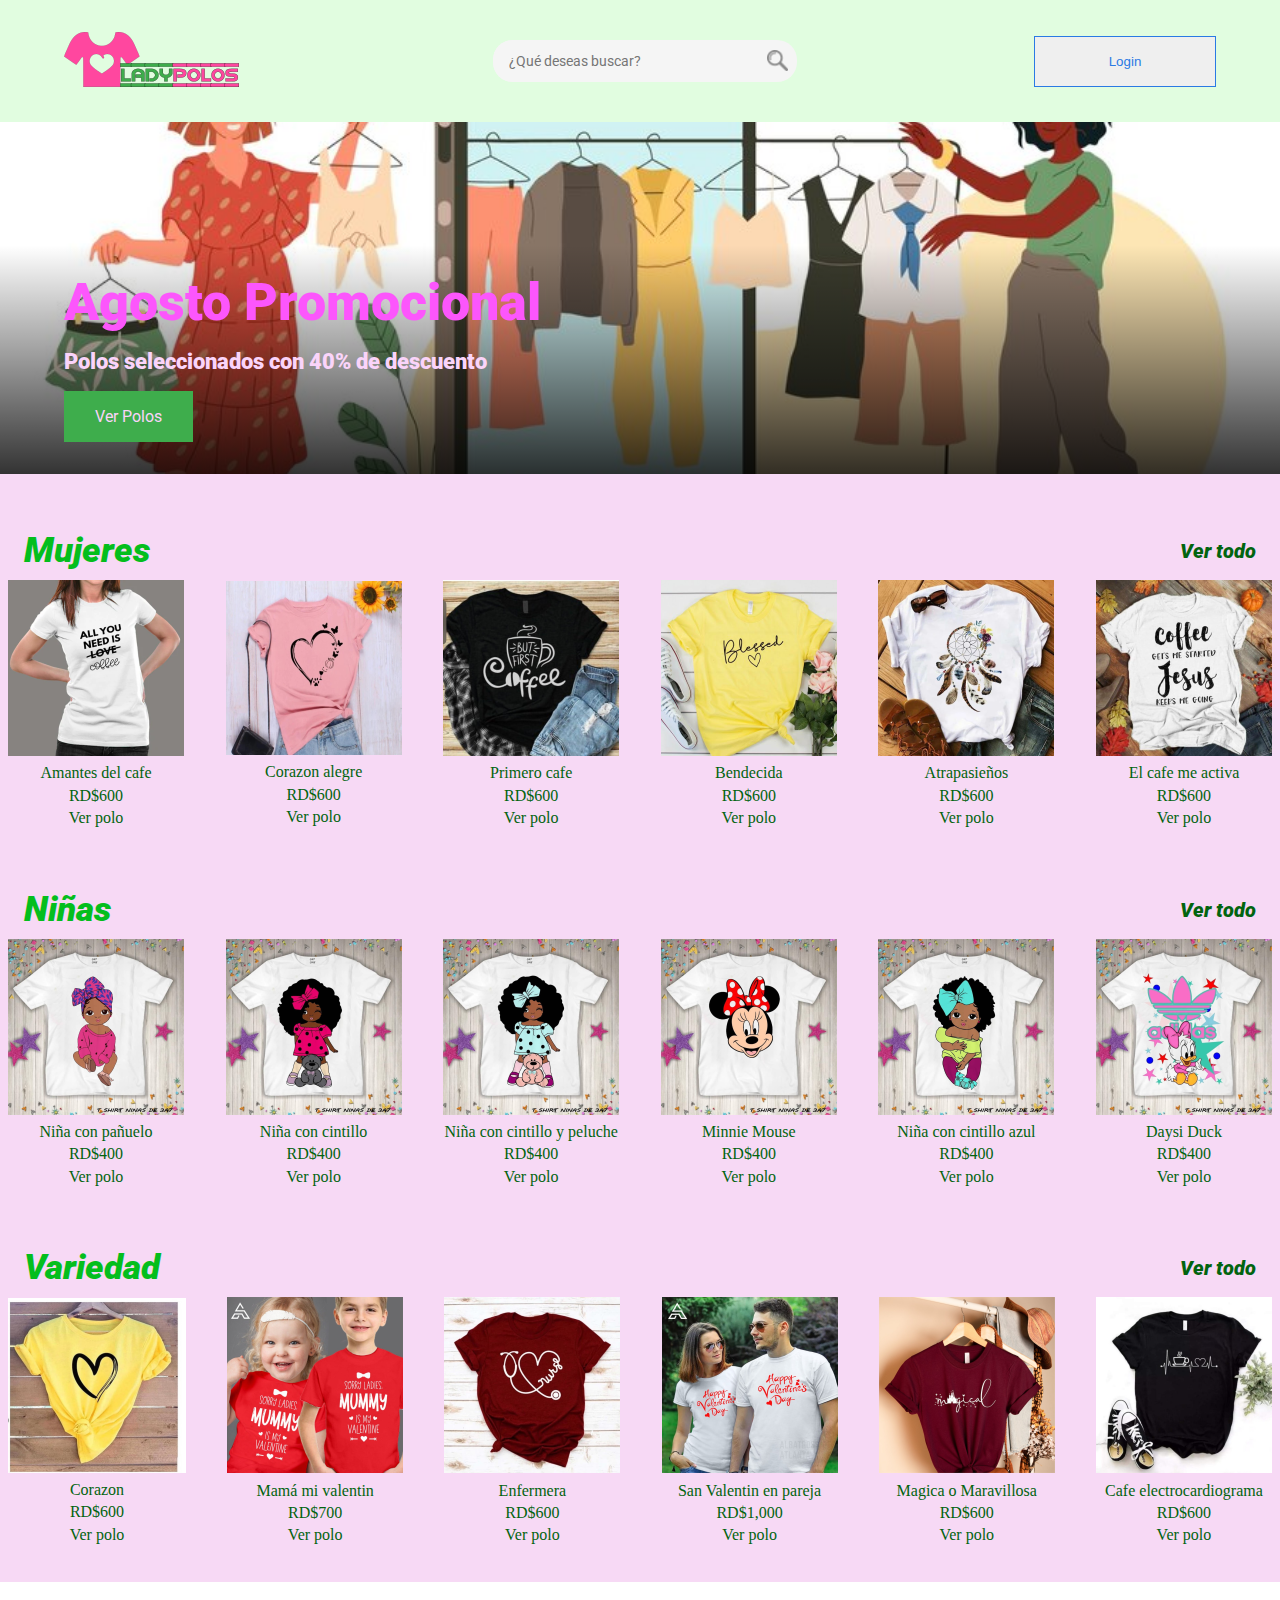
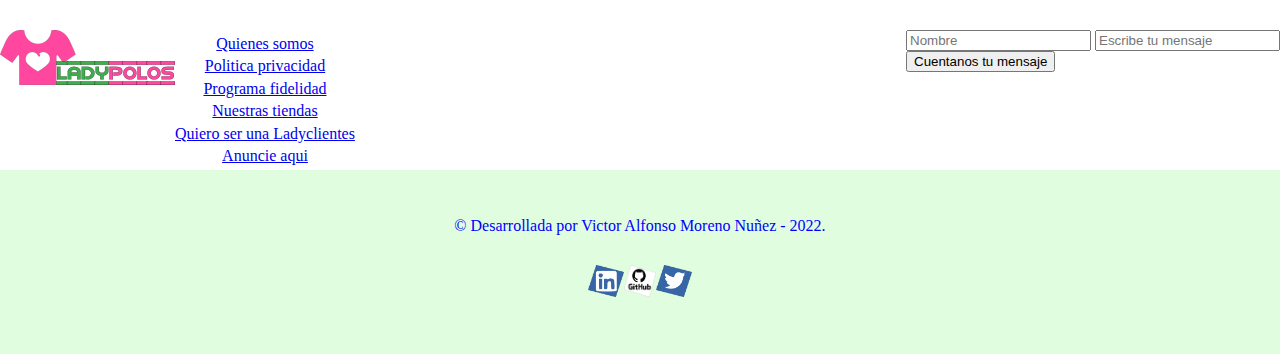
==== añadir_productos.html @ 3cf6f771 "Creacion de las demas paginas" ====
<!DOCTYPE html>
<html lang="es">
<head>
	<meta charset="UTF-8">
    <meta http-equiv="X-UA-Compatible" content="IE=edge">
    <meta name="viewport" content="width=device-width, initial-scale=1.0">

     <!-- Referencia de la hoja de estilo de Css -->
     <link rel="stylesheet" href="reset.css">
     <link rel="stylesheet" href="style.css">
     <link rel="preconnect" href="https://fonts.googleapis.com">
     <link rel="preconnect" href="https://fonts.gstatic.com" crossorigin>
     <!-- Fonte del Proyecto Raleway -->
     <link href="https://fonts.googleapis.com/css2?family=Roboto:wght@100&display=swap" rel="stylesheet">

	<title>Ladypolos - Alura Ecommerce</title>
		
	</head>
	<body>
        <header class="encabezado">
            <section class="encabezado_inicio">
                <div class="logo">
                    <div class="encabezado_items">
                        <a href="./index.html">
                        <img src="./img/Logo.png" alt="Ladypoloslogo">
                        </a>
                        <div class="caja_buscar">
                            <input type="text" class="buscar" placeholder="¿Qué deseas buscar?">
                            <a href="#"><i class="objeto_buscar"></i></a>
                        </div>
                        <button class="boton_login" onclick="location.href='./login.html'">Login
                        </button>
                    </div>
                </div>
            </section>
            <section class="promocion">
                <div class="texto_promocion">
                    <h1 class="titulo_promocion">Agosto Promocional</h1>
                    <p class="descripcion_promocion">Polos seleccionados con 40% de descuento</p>
                    <button class="boton_promocion">Ver Polos</button>
                </div>
            </section>
        </header>
        <main class="cuerpo_principal">
            <section class="mujer">
                <div class="mujer_principales">
                    <h2 class="titulo_seccion">Mujeres</h2>
                    <a class="boton_expandir" href="#">Ver todo</a>
                </div>
                <div class="mujer_descripcion" data-polos>
                    <div class=" contenedor_bloque_principal">
                        <a class="enlace_producto" href="./descripcion.html">
                            <img src="./img/polo_cafe.png" alt="">
                            <div>
                                <ul>
                                    <li class="nombre_polo">Amantes del cafe</li>
                                    <li>RD$600</li>
                                    <li>Ver polo</li>
                                </ul>
                            </div>
                        </a>
                    </div>
                    <div class=" contenedor_bloque_principal">
                        <a class="enlace_producto" href="./descripcion.html">
                            <img src="./img/polo_corazonalegre.png" alt="">
                            <div>
                                <ul>
                                    <li class="nombre_polo">Corazon alegre</li>
                                    <li>RD$600</li>
                                    <li>Ver polo</li>
                                </ul>
                            </div>
                        </a>
                    </div>
                    <div class=" contenedor_bloque_principal">
                        <a class="enlace_producto" href="./descripcion.html">
                            <img src="./img/polo_firstcoffe.png" alt="">
                            <div>
                                <ul>
                                    <li class="nombre_polo">Primero cafe</li>
                                    <li>RD$600</li>
                                    <li>Ver polo</li>
                                </ul>
                            </div>
                        </a>
                    </div>
                    <div class=" contenedor_bloque_principal">
                        <a class="enlace_producto" href="./descripcion.html">
                            <img src="./img/polo_blessed.png" alt="">
                            <div>
                                <ul>
                                    <li class="nombre_polo">Bendecida</li>
                                    <li>RD$600</li>
                                    <li>Ver polo</li>
                                </ul>
                            </div>
                        </a>
                    </div>
                    <div class=" contenedor_bloque_principal">
                        <a class="enlace_producto" href="./descripcion.html">
                            <img src="./img/polo_atrapasueno.png" alt="">
                            <div>
                                <ul>
                                    <li class="nombre_polo">Atrapasieños</li>
                                    <li>RD$600</li>
                                    <li>Ver polo</li>
                                </ul>
                            </div>
                        </a>
                    </div>
                    <div class=" contenedor_bloque_principal">
                        <a class="enlace_producto" href="./descripcion.html">
                            <img src="./img/polo_coffeJesus.png" alt="">
                            <div>
                                <ul>
                                    <li class="nombre_polo">El cafe me activa</li>
                                    <li>RD$600</li>
                                    <li>Ver polo</li>
                                </ul>
                            </div>
                        </a>
                    </div>
                </div>
            </section>
            <section class="ninas">
                <div class="ninas_principal">
                    <h2 class="titulo_seccion">Niñas</h2>
                    <a class="boton_expandir" href="#">Ver todo</a>
                </div>
                <div class="ninas_descripcion" data-polos>
                    <div class=" contenedor_bloque_principal">
                        <a class="enlace_producto" href="./descripcion.html">
                            <img src="./img/polo_bebe.png" alt="">
                            <div>
                                <ul>
                                    <li class="nombre_polo">Niña con pañuelo</li>
                                    <li>RD$400</li>
                                    <li>Ver polo</li>
                                </ul>
                            </div>
                        </a>
                    </div>
                    <div class=" contenedor_bloque_principal">
                        <a class="enlace_producto" href="./descripcion.html">
                            <img src="./img/polo_negrita.png" alt="">
                            <div>
                                <ul>
                                    <li class="nombre_polo">Niña con cintillo</li>
                                    <li>RD$400</li>
                                    <li>Ver polo</li>
                                </ul>
                            </div>
                        </a>
                    </div>
                    <div class=" contenedor_bloque_principal">
                        <a class="enlace_producto" href="./descripcion.html">
                            <img src="./img/polo_ninapeluche.png" alt="">
                            <div>
                                <ul>
                                    <li class="nombre_polo">Niña con cintillo y peluche</li>
                                    <li>RD$400</li>
                                    <li>Ver polo</li>
                                </ul>
                            </div>
                        </a>
                    </div>
                    <div class=" contenedor_bloque_principal">
                        <a class="enlace_producto" href="./descripcion.html">
                            <img src="./img/polo_mickey.png" alt="">
                            <div>
                                <ul>
                                    <li class="nombre_polo">Minnie Mouse</li>
                                    <li>RD$400</li>
                                    <li>Ver polo</li>
                                </ul>
                            </div>
                        </a>
                    </div>
                    <div class=" contenedor_bloque_principal">
                        <a class="enlace_producto" href="./descripcion.html">
                            <img src="./img/polo_ninita.png" alt="">
                            <div>
                                <ul>
                                    <li class="nombre_polo">Niña con cintillo azul</li>
                                    <li>RD$400</li>
                                    <li>Ver polo</li>
                                </ul>
                            </div>
                        </a>
                    </div>
                    <div class=" contenedor_bloque_principal">
                        <a class="enlace_producto" href="./descripcion.html">
                            <img src="./img/polo_daysiduck.png" alt="">
                            <div>
                                <ul>
                                    <li class="nombre_polo">Daysi Duck</li>
                                    <li>RD$400</li>
                                    <li>Ver polo</li>
                                </ul>
                            </div>
                        </a>
                    </div>
                </div>
            </section>
            <section class="variedad">
                <div class="variedad_principal">
                    <h2 class="titulo_seccion">Variedad</h2>
                    <a class="boton_expandir" href="#">Ver todo</a>
                </div>
                <div class="variedad_descripcion" data-polos>
                    <div class=" contenedor_bloque_principal">
                        <a class="enlace_producto" href="./descripcion.html">
                            <img src="./img/polo_corazon.png" alt="">
                            <div>
                                <ul>
                                    <li class="nombre_polo">Corazon</li>
                                    <li>RD$600</li>
                                    <li>Ver polo</li>
                                </ul>
                            </div>
                        </a>
                    </div>
                    <div class=" contenedor_bloque_principal">
                        <a class="enlace_producto" href="./descripcion.html">
                            <img src="./img/polo_ninos.png" alt="">
                            <div>
                                <ul>
                                    <li class="nombre_polo">Mamá mi valentin</li>
                                    <li>RD$700</li>
                                    <li>Ver polo</li>
                                </ul>
                            </div>
                        </a>
                    </div>
                    <div class=" contenedor_bloque_principal">
                        <a class="enlace_producto" href="./descripcion.html">
                            <img src="./img/polo_nurse.png" alt="">
                            <div>
                                <ul>
                                    <li class="nombre_polo">Enfermera</li>
                                    <li>RD$600</li>
                                    <li>Ver polo</li>
                                </ul>
                            </div>
                        </a>
                    </div>
                    <div class=" contenedor_bloque_principal">
                        <a class="enlace_producto" href="./descripcion.html">
                            <img src="./img/polo_valentine.png" alt="">
                            <div>
                                <ul>
                                    <li class="nombre_polo">San Valentin en pareja</li>
                                    <li>RD$1,000</li>
                                    <li>Ver polo</li>
                                </ul>
                            </div>
                        </a>
                    </div>
                    <div class=" contenedor_bloque_principal">
                        <a class="enlace_producto" href="./descripcion.html">
                            <img src="./img/polo_magical.png" alt="">
                            <div>
                                <ul>
                                    <li class="nombre_polo">Magica o Maravillosa</li>
                                    <li>RD$600</li>
                                    <li>Ver polo</li>
                                </ul>
                            </div>
                        </a>
                    </div>
                    <div class=" contenedor_bloque_principal">
                        <a class="enlace_producto" href="./descripcion.html">
                            <img src="./img/polo_electrocardiograma.png" alt="">
                            <div>
                                <ul>
                                    <li class="nombre_polo">Cafe electrocardiograma</li>
                                    <li>RD$600</li>
                                    <li>Ver polo</li>
                                </ul>
                            </div>
                        </a>
                    </div>
                </div>
            </section>
        </main>
        <footer>
            <section class="pie_inicio">
                <div class="menu_contacto">
                    <div class="caja_contacto">
                        <div class="contenido_contacto">
                            <a href="./index.html">
                            <img class="logo_pie" src="./img/Logo.png" alt="Ladypolos">
                            </a>
                        </div>
                        <ul class="pie_presentacion">
                            <li class="pie_contenedor"><a class="enlace_pie" href="#">Quienes somos</a></li>
                            <li class="pie_contenedor"><a class="enlace_pie" href="#">Politica privacidad</a></li>
                            <li class="pie_contenedor"><a class="enlace_pie" href="#">Programa fidelidad</a></li>
                            <li class="pie_contenedor"><a class="enlace_pie" href="#">Nuestras tiendas</a></li>
                            <li class="pie_contenedor"><a class="enlace_pie" href="#">Quiero ser una Ladyclientes</a></li>
                            <li class="pie_contenedor"><a class="enlace_pie" href="#">Anuncie aqui</a></li>
                        </ul>
                    </div>
                    <div class="contacto_formulario">
                        <form action="#" class="contacto">
                            <fieldset>
                                <legend class="titulo_contacto"></legend>
                                <input class="entrada_nombre" type="text" placeholder="Nombre">
                                <label for="nombre"></label>
                                <input class="entrada_mensaje" type="text" placeholder="Escribe tu mensaje">
                                <label for="mensaje"></label>
                            </fieldset>
                            <button class="boton_contacto">Cuentanos tu mensaje</button>
                        </form>
                    </div>
                </div>
            </section>
            <section class="pie_fin">
                <div class="pie_creador">
                    <p class="creador">&copy Desarrollada por Victor Alfonso Moreno Nuñez - 2022.</p>                 
                </div>
                <div class="pie_redessociales">
                    <ul class="redes_sociales">
                        <li class="redes"><a href="https://www.linkedin.com/in/valfonso05" target="linkedin"><img  class="imagenesredes" src="./img/linkedin.png"></a>
                        </li>
                        <li class="redes"><a href="https://github.com/valfonso05" target="github"><img  class="imagenesredes" src="./img/github.png"></a>
                        </li>
                        <li class="redes"><a href="https://twitter.com/valfonso05" target="twitter"><img  class="imagenesredes" src="./img/twitter.png"></a>
                        </li>
                    </ul>
                </div>
            </section>
       </footer>
	</body>
</html>
---- style.css ----
/*Encabezado*/

.encabezado{
    background: #e1fde0;
    align-items: flex-end;
    justify-content: space-between;
}

.encabezado_inicio{
    margin: 0 auto;
    padding: 32px 10%;
}

.encabezado .encabezado_inicio{
    display: flex;
    align-items: center;
    justify-content: space-between;
}

.logo{
    width: 100%;
    display: flex;
    align-items: center;
    justify-content: space-evenly; 
}

.encabezado_items{
    width: 100%;
}

.logo, .encabezado_items{
    display: flex;
    align-items: center;
    justify-content: space-between;
}

.caja_buscar{
    margin-left: 16px;
    background: #f5f5f5;
    border-radius: 20px;
}

.buscar{
    width: 20vw;
    height: 40px;
    background: #f5f5f5;
    border-style: none;
    font-family: 'Roboto';
    font-style: normal;
    font-weight: 400;
    font-size: 14px;
    line-height: 16px;
    border-radius: 20px 0 0 20px;
    padding-left: 16px;
}

.objeto_buscar{
    margin-right: 30px;
    background-image: url(./img/buscar.png);
    background-repeat: no-repeat;
    background-size: 1.3rem;
    background-position: 0%;
    padding: 2% 5%;
}

.boton_login{
    box-sizing: border-box;
    color: #2a7ae4;
    border: 1px solid #2a7ae4;
    width: 182px;
    height: 51px;
}

.boton_login{
    display: flex;
    justify-content: space-evenly;
    align-items: center; 
}


.boton_login:hover{
    background: #D4E4FA;
}

.promocion{
    height: 352px;
    background: linear-gradient(180deg, rgba(0, 0, 0, 0) 35%, rgba(0, 0, 0, 0.8) 100%), url("./img/bannertienda.jpg") center / cover no-repeat; 

    /*
    background-position: center;
    background-repeat: no-repeat;
    */
}

.encabezado .promocion{
    display: flex;
    align-items: flex-end;
    justify-content: space-between;
}

.texto_promocion{
    width: 100%;
    height: auto;
    padding: 32px 10%;
    display: flex;
    flex-direction: column;
    gap: 16px
}

.titulo_promocion{
    color: rgb(252, 86, 252);
    font-family: 'Roboto';
    font-style: normal;
    font-weight: 1000;
    font-size: 52px;
    line-height: 61px;
}

.descripcion_promocion{
    color: rgb(250, 212, 250);
    font-family: 'Roboto';
    font-style: normal;
    font-weight: 1000;
    font-size: 22px;
    line-height: 26px;
}

.boton_promocion{
    color: rgb(250, 212, 250);
    background: #3ead4cff;
    width: 129px;
    height: 51px;
    border-style: none;
    font-family: 'Roboto';
    font-style: normal;
    font-weight: 400;
    font-size: 16px;
    line-height: 19px;
}

.boton_promocion:hover{
    background: rgb(243, 122, 243);
}


/*Main*/

.cuerpo_principal{
    padding: 4rem 0.5rem 2rem 0.5rem;
    background: rgb(247, 217, 245);
}

.titulo_seccion{
    color: rgb(4, 190, 29);
    font-family: 'Roboto';
    font-style: italic;
    font-weight: 900;
    font-size: 35px;
    line-height: 26px;
    margin: 0 0 1rem 1rem;
}

.boton_expandir{
    font-family: 'Roboto';
    font-style: italic;
    font-weight: 900;
    font-size: 20px;
    line-height: 26px;
    margin: 0 1rem 1rem 0;
}

ul li{
    margin: 0.4rem 0 0.4rem 0;
    text-align: center;
}

.cuerpo_principal a{    
    color: rgb(2, 100, 15);
    text-decoration:none;
}

.mujer .mujer_principales{
    display: flex;
    justify-content: space-between;
    align-items: center;
}

.mujer .mujer_descripcion{
    display: flex;
    justify-content: space-between;
    align-items: center;
    gap: 16px;
}

.ninas .ninas_principal{
    padding-top: 4rem;
    display: flex;
    justify-content: space-between;
    align-items: center; 
}

.ninas .ninas_descripcion{
    display: flex;
    justify-content: space-between;
    align-items: center;
    gap: 16px;
}

.variedad .variedad_principal{
    padding-top: 4rem;
    display: flex;
    justify-content: space-between;
    align-items: center; 
}

.variedad .variedad_descripcion{
    display: flex;
    justify-content: space-between;
    align-items: center;
    gap: 16px;
}


/*Pie de pagina*/

.pie_inicio{
    padding-top: 3rem;
}

.pie_inicio .menu_contacto{
    display: flex;
    justify-content: space-between;
}

.menu_contacto .caja_contacto{
    display: flex;
    justify-content: space-between;
    align-items: flex-start;
}

.caja_contacto .contenido_contacto{
    display: flex;
}

.caja_contacto .main{
    display: flex;
    align-items: flex-start;
    flex-direction: column;
}

.menu_contacto .contenido_contacto{
    display: flex;
    align-items: flex-start;
    flex-direction: column;
}

/*Pie redes sociales*/

.pie_fin{
    background: #e1fde0;
    text-align: center;
    padding:  3rem 0 3rem 0;
}

.pie_creador{
    color: blue;
    margin-bottom: 1.5rem;
}

.pie_redessociales{
    display: flex;
    justify-content: center;
    align-items: center;
}

.redes_sociales{
    display: flex;
    justify-content: center;
    align-items: center;
}

.imagenesredes{
    height: 2rem;
}

.imagenesredes:hover{
    transform: scale(2)
}


/*Configuracion screen para dispositivos dispositivos*/


@media screen and (max-width:1280px){
    .encabezado_inicio, .texto_promocion{
        padding: 32px 5%;   
    }

}

@media screen and (max-width:768px){

    .encabezado{
        
        flex-direction: column;
        justify-content: center;
        align-items: center;
        align-content: center;
        margin: 0 auto;
        padding: 10px 0;
    }

    .encabezado_inicio{
        flex-direction: column;
        justify-content: left;
        margin: 0 auto;
        padding: 10px 0;
    }

    .encabezado_items{
        flex-direction: column;
        margin: 1rem auto;
        justify-content: left;
        margin: 0 auto;
        padding: 10px 0;
    }

    .encabezado_items img{
        width: auto;
        height: 30px;
        order: 0;   
    }

}

@media screen and (max-width:360px){

    .encabezado_items img{
        width: auto;
        height: 28px;
        order: 0;   
    }

    .objeto_buscar{
        background: #ffffff;
        order: 2;
    }

    .buscar{
        display: none;
    }

    .boton_login{
        order: 1;
        width: 133px;
        height: 40px;
    }

    .titulo_promocion, .descripcion_promocion{
        font-size: 22px;
        line-height: 16px;
    }
}
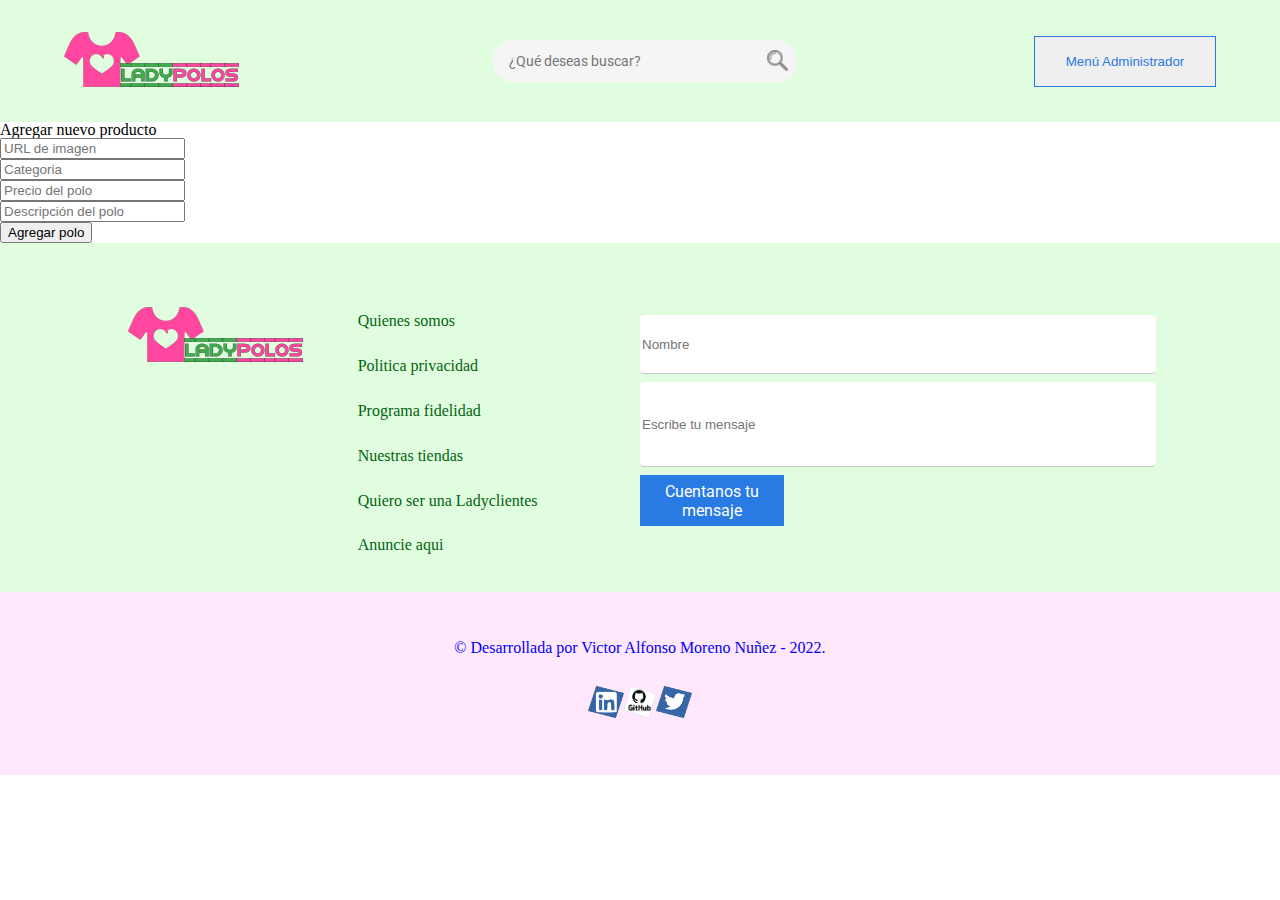
==== commit ffd489d5: "Creacion de estructura agregar productos" ====
--- a/añadir_productos.html
+++ b/añadir_productos.html
@@ -13,7 +13,7 @@
      <!-- Fonte del Proyecto Raleway -->
      <link href="https://fonts.googleapis.com/css2?family=Roboto:wght@100&display=swap" rel="stylesheet">
 
-	<title>Ladypolos - Alura Ecommerce</title>
+	<title> Agregar productos - Alura Ecommerce</title>
 		
 	</head>
 	<body>
@@ -28,260 +28,35 @@
                             <input type="text" class="buscar" placeholder="¿Qué deseas buscar?">
                             <a href="#"><i class="objeto_buscar"></i></a>
                         </div>
-                        <button class="boton_login" onclick="location.href='./login.html'">Login
+                        <button class="boton_login" onclick="location.href='./productos.html';">Menú Administrador
                         </button>
                     </div>
                 </div>
             </section>
-            <section class="promocion">
-                <div class="texto_promocion">
-                    <h1 class="titulo_promocion">Agosto Promocional</h1>
-                    <p class="descripcion_promocion">Polos seleccionados con 40% de descuento</p>
-                    <button class="boton_promocion">Ver Polos</button>
-                </div>
-            </section>
         </header>
-        <main class="cuerpo_principal">
-            <section class="mujer">
-                <div class="mujer_principales">
-                    <h2 class="titulo_seccion">Mujeres</h2>
-                    <a class="boton_expandir" href="#">Ver todo</a>
-                </div>
-                <div class="mujer_descripcion" data-polos>
-                    <div class=" contenedor_bloque_principal">
-                        <a class="enlace_producto" href="./descripcion.html">
-                            <img src="./img/polo_cafe.png" alt="">
-                            <div>
-                                <ul>
-                                    <li class="nombre_polo">Amantes del cafe</li>
-                                    <li>RD$600</li>
-                                    <li>Ver polo</li>
-                                </ul>
-                            </div>
-                        </a>
+        <main class="formulario">
+            <form action="#" class="formulario_polos">
+                <fieldset>
+                    <legend class="titulo_agregar">Agregar nuevo producto</legend>
+                    <div class="agregar_producto">
+                        <input name="agregar_imagen" id="agregar_imagen" class="agregar" type="text" placeholder="URL de imagen" required data-tipo="agregar_imagen">
+                        <label class="agregar_etiqueta" for="agregar_imagen"></label>
                     </div>
-                    <div class=" contenedor_bloque_principal">
-                        <a class="enlace_producto" href="./descripcion.html">
-                            <img src="./img/polo_corazonalegre.png" alt="">
-                            <div>
-                                <ul>
-                                    <li class="nombre_polo">Corazon alegre</li>
-                                    <li>RD$600</li>
-                                    <li>Ver polo</li>
-                                </ul>
-                            </div>
-                        </a>
+                    <div class="agregar_producto">
+                        <input name="categoria" id="categoria" class="agregar" type="text" placeholder="Categoria" required data-tipo="categoria">
+                        <label class="agregar_etiqueta" for="categoria"></label>
                     </div>
-                    <div class=" contenedor_bloque_principal">
-                        <a class="enlace_producto" href="./descripcion.html">
-                            <img src="./img/polo_firstcoffe.png" alt="">
-                            <div>
-                                <ul>
-                                    <li class="nombre_polo">Primero cafe</li>
-                                    <li>RD$600</li>
-                                    <li>Ver polo</li>
-                                </ul>
-                            </div>
-                        </a>
+                    <div class="agregar_producto">
+                        <input name="precioPolos" id="precioPolos" class="agregar" type="text" placeholder="Precio del polo" required data-tipo="precioPolos">
+                        <label class="agregar_etiqueta" for="precioPolos"></label>
                     </div>
-                    <div class=" contenedor_bloque_principal">
-                        <a class="enlace_producto" href="./descripcion.html">
-                            <img src="./img/polo_blessed.png" alt="">
-                            <div>
-                                <ul>
-                                    <li class="nombre_polo">Bendecida</li>
-                                    <li>RD$600</li>
-                                    <li>Ver polo</li>
-                                </ul>
-                            </div>
-                        </a>
+                    <div class="agregar_producto">
+                        <input name="descripcionPolos" id="descripcionPolos" class="agregar" type="text" placeholder="Descripción del polo" required data-tipo="descripcionPolos">
+                        <label class="agregar_etiqueta" for="descripcionPolos"></label>
                     </div>
-                    <div class=" contenedor_bloque_principal">
-                        <a class="enlace_producto" href="./descripcion.html">
-                            <img src="./img/polo_atrapasueno.png" alt="">
-                            <div>
-                                <ul>
-                                    <li class="nombre_polo">Atrapasieños</li>
-                                    <li>RD$600</li>
-                                    <li>Ver polo</li>
-                                </ul>
-                            </div>
-                        </a>
-                    </div>
-                    <div class=" contenedor_bloque_principal">
-                        <a class="enlace_producto" href="./descripcion.html">
-                            <img src="./img/polo_coffeJesus.png" alt="">
-                            <div>
-                                <ul>
-                                    <li class="nombre_polo">El cafe me activa</li>
-                                    <li>RD$600</li>
-                                    <li>Ver polo</li>
-                                </ul>
-                            </div>
-                        </a>
-                    </div>
-                </div>
-            </section>
-            <section class="ninas">
-                <div class="ninas_principal">
-                    <h2 class="titulo_seccion">Niñas</h2>
-                    <a class="boton_expandir" href="#">Ver todo</a>
-                </div>
-                <div class="ninas_descripcion" data-polos>
-                    <div class=" contenedor_bloque_principal">
-                        <a class="enlace_producto" href="./descripcion.html">
-                            <img src="./img/polo_bebe.png" alt="">
-                            <div>
-                                <ul>
-                                    <li class="nombre_polo">Niña con pañuelo</li>
-                                    <li>RD$400</li>
-                                    <li>Ver polo</li>
-                                </ul>
-                            </div>
-                        </a>
-                    </div>
-                    <div class=" contenedor_bloque_principal">
-                        <a class="enlace_producto" href="./descripcion.html">
-                            <img src="./img/polo_negrita.png" alt="">
-                            <div>
-                                <ul>
-                                    <li class="nombre_polo">Niña con cintillo</li>
-                                    <li>RD$400</li>
-                                    <li>Ver polo</li>
-                                </ul>
-                            </div>
-                        </a>
-                    </div>
-                    <div class=" contenedor_bloque_principal">
-                        <a class="enlace_producto" href="./descripcion.html">
-                            <img src="./img/polo_ninapeluche.png" alt="">
-                            <div>
-                                <ul>
-                                    <li class="nombre_polo">Niña con cintillo y peluche</li>
-                                    <li>RD$400</li>
-                                    <li>Ver polo</li>
-                                </ul>
-                            </div>
-                        </a>
-                    </div>
-                    <div class=" contenedor_bloque_principal">
-                        <a class="enlace_producto" href="./descripcion.html">
-                            <img src="./img/polo_mickey.png" alt="">
-                            <div>
-                                <ul>
-                                    <li class="nombre_polo">Minnie Mouse</li>
-                                    <li>RD$400</li>
-                                    <li>Ver polo</li>
-                                </ul>
-                            </div>
-                        </a>
-                    </div>
-                    <div class=" contenedor_bloque_principal">
-                        <a class="enlace_producto" href="./descripcion.html">
-                            <img src="./img/polo_ninita.png" alt="">
-                            <div>
-                                <ul>
-                                    <li class="nombre_polo">Niña con cintillo azul</li>
-                                    <li>RD$400</li>
-                                    <li>Ver polo</li>
-                                </ul>
-                            </div>
-                        </a>
-                    </div>
-                    <div class=" contenedor_bloque_principal">
-                        <a class="enlace_producto" href="./descripcion.html">
-                            <img src="./img/polo_daysiduck.png" alt="">
-                            <div>
-                                <ul>
-                                    <li class="nombre_polo">Daysi Duck</li>
-                                    <li>RD$400</li>
-                                    <li>Ver polo</li>
-                                </ul>
-                            </div>
-                        </a>
-                    </div>
-                </div>
-            </section>
-            <section class="variedad">
-                <div class="variedad_principal">
-                    <h2 class="titulo_seccion">Variedad</h2>
-                    <a class="boton_expandir" href="#">Ver todo</a>
-                </div>
-                <div class="variedad_descripcion" data-polos>
-                    <div class=" contenedor_bloque_principal">
-                        <a class="enlace_producto" href="./descripcion.html">
-                            <img src="./img/polo_corazon.png" alt="">
-                            <div>
-                                <ul>
-                                    <li class="nombre_polo">Corazon</li>
-                                    <li>RD$600</li>
-                                    <li>Ver polo</li>
-                                </ul>
-                            </div>
-                        </a>
-                    </div>
-                    <div class=" contenedor_bloque_principal">
-                        <a class="enlace_producto" href="./descripcion.html">
-                            <img src="./img/polo_ninos.png" alt="">
-                            <div>
-                                <ul>
-                                    <li class="nombre_polo">Mamá mi valentin</li>
-                                    <li>RD$700</li>
-                                    <li>Ver polo</li>
-                                </ul>
-                            </div>
-                        </a>
-                    </div>
-                    <div class=" contenedor_bloque_principal">
-                        <a class="enlace_producto" href="./descripcion.html">
-                            <img src="./img/polo_nurse.png" alt="">
-                            <div>
-                                <ul>
-                                    <li class="nombre_polo">Enfermera</li>
-                                    <li>RD$600</li>
-                                    <li>Ver polo</li>
-                                </ul>
-                            </div>
-                        </a>
-                    </div>
-                    <div class=" contenedor_bloque_principal">
-                        <a class="enlace_producto" href="./descripcion.html">
-                            <img src="./img/polo_valentine.png" alt="">
-                            <div>
-                                <ul>
-                                    <li class="nombre_polo">San Valentin en pareja</li>
-                                    <li>RD$1,000</li>
-                                    <li>Ver polo</li>
-                                </ul>
-                            </div>
-                        </a>
-                    </div>
-                    <div class=" contenedor_bloque_principal">
-                        <a class="enlace_producto" href="./descripcion.html">
-                            <img src="./img/polo_magical.png" alt="">
-                            <div>
-                                <ul>
-                                    <li class="nombre_polo">Magica o Maravillosa</li>
-                                    <li>RD$600</li>
-                                    <li>Ver polo</li>
-                                </ul>
-                            </div>
-                        </a>
-                    </div>
-                    <div class=" contenedor_bloque_principal">
-                        <a class="enlace_producto" href="./descripcion.html">
-                            <img src="./img/polo_electrocardiograma.png" alt="">
-                            <div>
-                                <ul>
-                                    <li class="nombre_polo">Cafe electrocardiograma</li>
-                                    <li>RD$600</li>
-                                    <li>Ver polo</li>
-                                </ul>
-                            </div>
-                        </a>
-                    </div>
-                </div>
-            </section>
+                </fieldset>
+                <button class="boton_agregar" onclick="location.href='./productos.html';">Agregar polo</button>
+            </form>
         </main>
         <footer>
             <section class="pie_inicio">
--- a/style.css
+++ b/style.css
@@ -225,6 +225,17 @@
 
 .pie_inicio{
     padding-top: 3rem;
+    background: #e1fde0;
+}
+
+.pie_presentacion a{    
+    color: rgb(2, 100, 15);
+    text-decoration:none;
+}
+
+.menu_contacto{
+    margin: 0 auto;
+    padding: 16px 10%;
 }
 
 .pie_inicio .menu_contacto{
@@ -232,6 +243,22 @@
     justify-content: space-between;
 }
 
+.caja_contacto{
+    width: 40%;
+}
+
+.pie_contenedor{
+    padding-bottom: 16px;
+}
+
+.contacto_formulario{
+    width: 50%;
+}
+
+.contacto{
+    width: 100%;
+}
+
 .menu_contacto .caja_contacto{
     display: flex;
     justify-content: space-between;
@@ -242,7 +269,7 @@
     display: flex;
 }
 
-.caja_contacto .main{
+.caja_contacto .pie_presentacion{
     display: flex;
     align-items: flex-start;
     flex-direction: column;
@@ -254,10 +281,57 @@
     flex-direction: column;
 }
 
+.titulo_contacto{
+    color: black;
+    font-family: 'Roboto';
+    font-style: normal;
+    font-weight: 700;
+    font-size: 16px;
+    line-height: 19px;
+    margin-bottom: 8px;
+}
+
+.entrada_nombre{
+    width: 100%;
+    height: 56px;
+    background: #ffffff;
+    border-radius: 4px;
+    border: none;
+    border-bottom: 1px solid #c8c8c8;
+    margin-bottom: 8px;
+}
+
+.entrada_mensaje{
+    width: 100%;
+    height: 82px;
+    background: #ffffff;
+    border-radius: 4px;
+    border: none;
+    border-bottom: 1px solid #c8c8c8;
+    margin-bottom: 8px;
+}
+
+.boton_contacto{
+    color: #ffffff;
+    width: 144px;
+    height: 51px;
+    background: #2a7ae4;
+    border-style: none;
+    font-family: 'Roboto';
+    font-style: normal;
+    font-weight: 400;
+    font-size: 16px;
+    line-height: 19px;
+}
+
+.boton_contacto:hover{
+    background: #5595e9;
+}
+
 /*Pie redes sociales*/
 
 .pie_fin{
-    background: #e1fde0;
+    background:rgb(255, 232, 253);
     text-align: center;
     padding:  3rem 0 3rem 0;
 }
@@ -331,6 +405,20 @@
         order: 0;   
     }
 
+    .mujer_descripcion, .ninas_descripcion, .variedad_descripcion{
+        display: flex;
+        flex-direction: column;
+    }
+
+    .caja_contacto{
+        flex-direction: column;
+    }
+
+    .logo_pie{
+        width: 100%;
+    }
+
+
 }
 
 @media screen and (max-width:360px){
@@ -360,4 +448,5 @@
         font-size: 22px;
         line-height: 16px;
     }
+
 }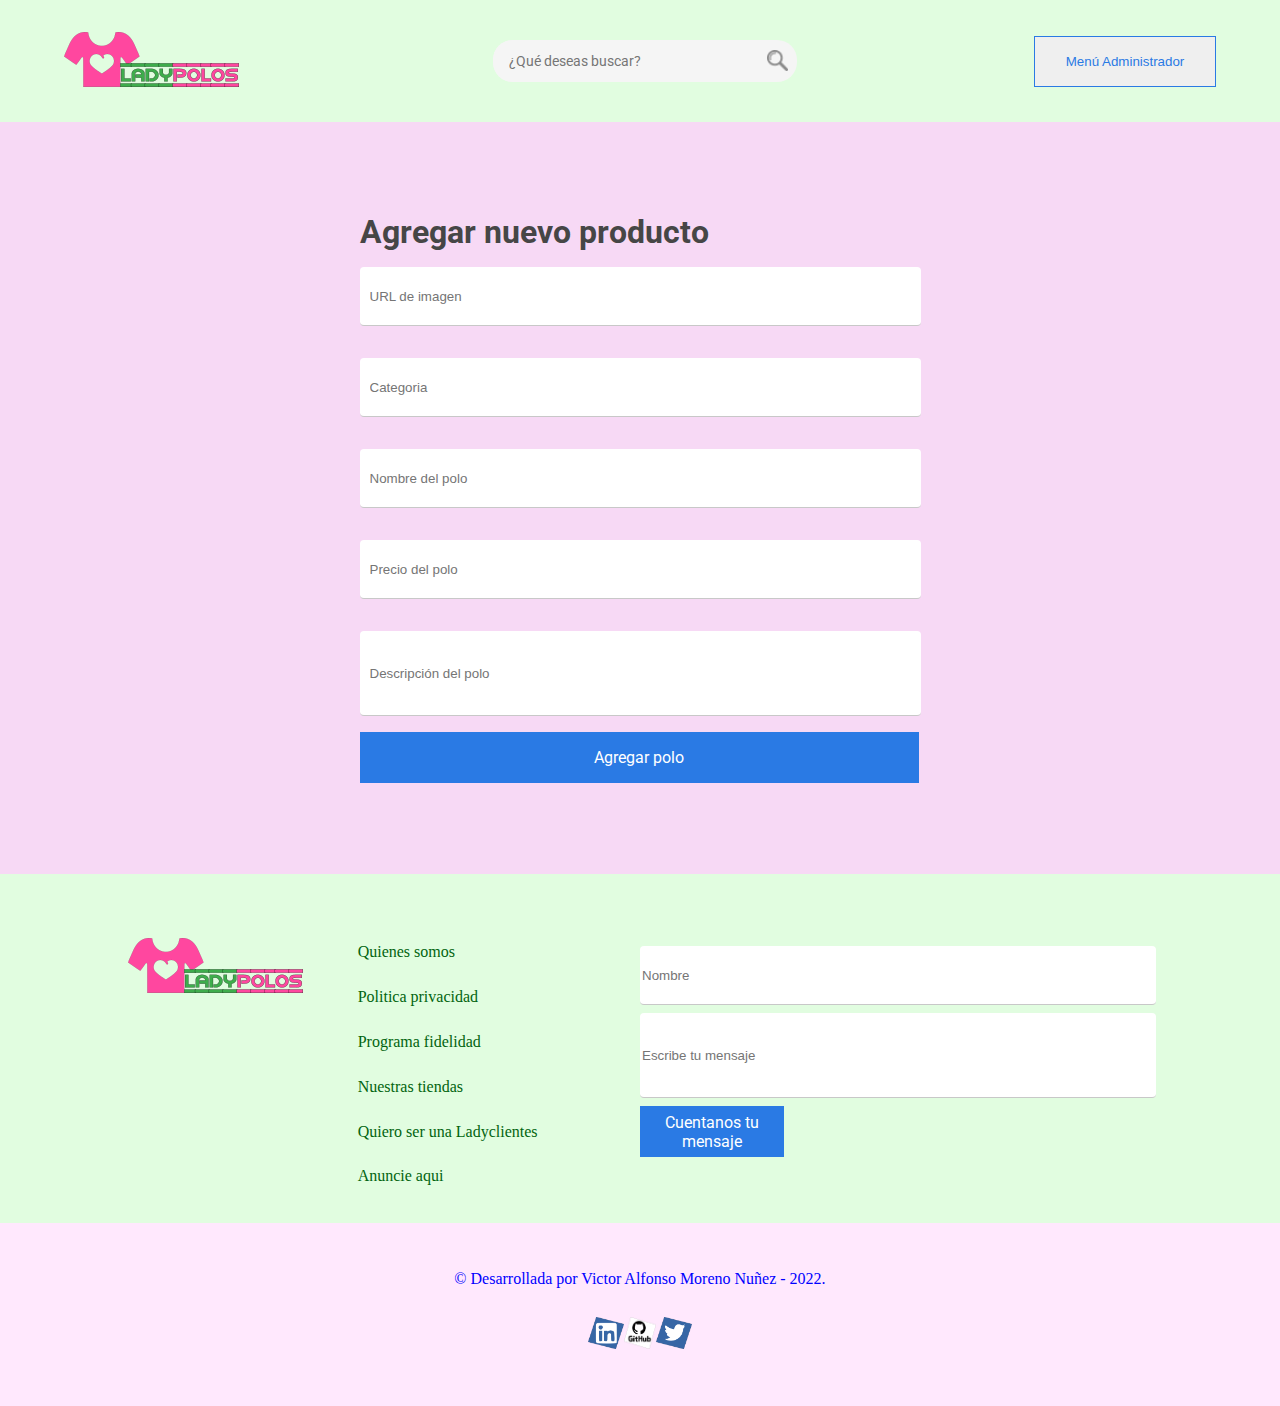
==== commit 53a8af31: "Creacion de estilos css para añadir productos" ====
--- a/añadir_productos.html
+++ b/añadir_productos.html
@@ -8,6 +8,7 @@
      <!-- Referencia de la hoja de estilo de Css -->
      <link rel="stylesheet" href="reset.css">
      <link rel="stylesheet" href="style.css">
+     <link rel="stylesheet" href="añadir_productos.css">
      <link rel="preconnect" href="https://fonts.googleapis.com">
      <link rel="preconnect" href="https://fonts.gstatic.com" crossorigin>
      <!-- Fonte del Proyecto Raleway -->
@@ -47,11 +48,15 @@
                         <label class="agregar_etiqueta" for="categoria"></label>
                     </div>
                     <div class="agregar_producto">
+                        <input name="nombrePolos" id="nombrePolos" class="agregar" type="text" placeholder="Nombre del polo" required data-tipo="nombrePolos">
+                        <label class="agregar_etiqueta" for="nombrePolos"></label>
+                    </div>
+                    <div class="agregar_producto">
                         <input name="precioPolos" id="precioPolos" class="agregar" type="text" placeholder="Precio del polo" required data-tipo="precioPolos">
                         <label class="agregar_etiqueta" for="precioPolos"></label>
                     </div>
                     <div class="agregar_producto">
-                        <input name="descripcionPolos" id="descripcionPolos" class="agregar" type="text" placeholder="Descripción del polo" required data-tipo="descripcionPolos">
+                        <input name="descripcionPolos" id="descripcionPolos" class="agregar_descripcion" type="text" placeholder="Descripción del polo" required data-tipo="descripcionPolos">
                         <label class="agregar_etiqueta" for="descripcionPolos"></label>
                     </div>
                 </fieldset>
--- a/añadir_productos.css
+++ b/añadir_productos.css
@@ -0,0 +1,87 @@
+/*Estilos css para agregar productos*/
+
+.formulario{
+    background: rgb(247, 217, 245);
+    display: flex;
+    flex-direction: column;
+    align-items: center;
+    padding: 91px 0;
+}
+
+.formulario_polos{
+    text-align: left;
+}
+
+.titulo_agregar{
+    font-family: 'Roboto';
+    font-style: normal;
+    font-weight: 700;
+    font-size: 32px;
+    line-height: 38px;
+    color: #464646;
+}
+
+.agregar_producto{
+    padding: 16px 0;
+}
+
+.agregar{
+    padding-left: 10px;
+    width: 549px;
+    height: 56px;
+    background: #ffffff;
+    border-radius: 4px;
+    border: none;
+    border-bottom: 1px solid #c8c8c8;
+}
+
+.agregar_descripcion{
+    padding-left: 10px;
+    width: 549px;
+    height: 82px;
+    background: #ffffff;
+    border-radius: 4px;
+    border: none;
+    border-bottom: 1px solid #c8c8c8;
+}
+
+.boton_agregar{
+    color: #ffffff;
+    width: 559px;
+    height: 51px;
+    background: #2a7ae4;
+    border-style: none;
+    font-family: 'Roboto';
+    font-style: normal;
+    font-weight: 400;
+    font-size: 16px;
+    line-height: 19px;
+}
+
+.boton_agregar:hover{
+    background: #5995e9;
+}
+
+@media screen and (max-width:768px){
+
+    .formulario_polos{
+        margin: 0 5%;
+        width: 95%;
+    }
+    .agregar, .agregar_descripcion{
+        width: 96%;
+     
+    }
+    .boton_agregar {
+        width: 100%;
+    }
+
+}
+@media screen and (max-width:360px){
+    
+    .itulo_agregar{
+        font-weight: 700;
+        font-size: 22px;
+        line-height: 26px;
+    }
+}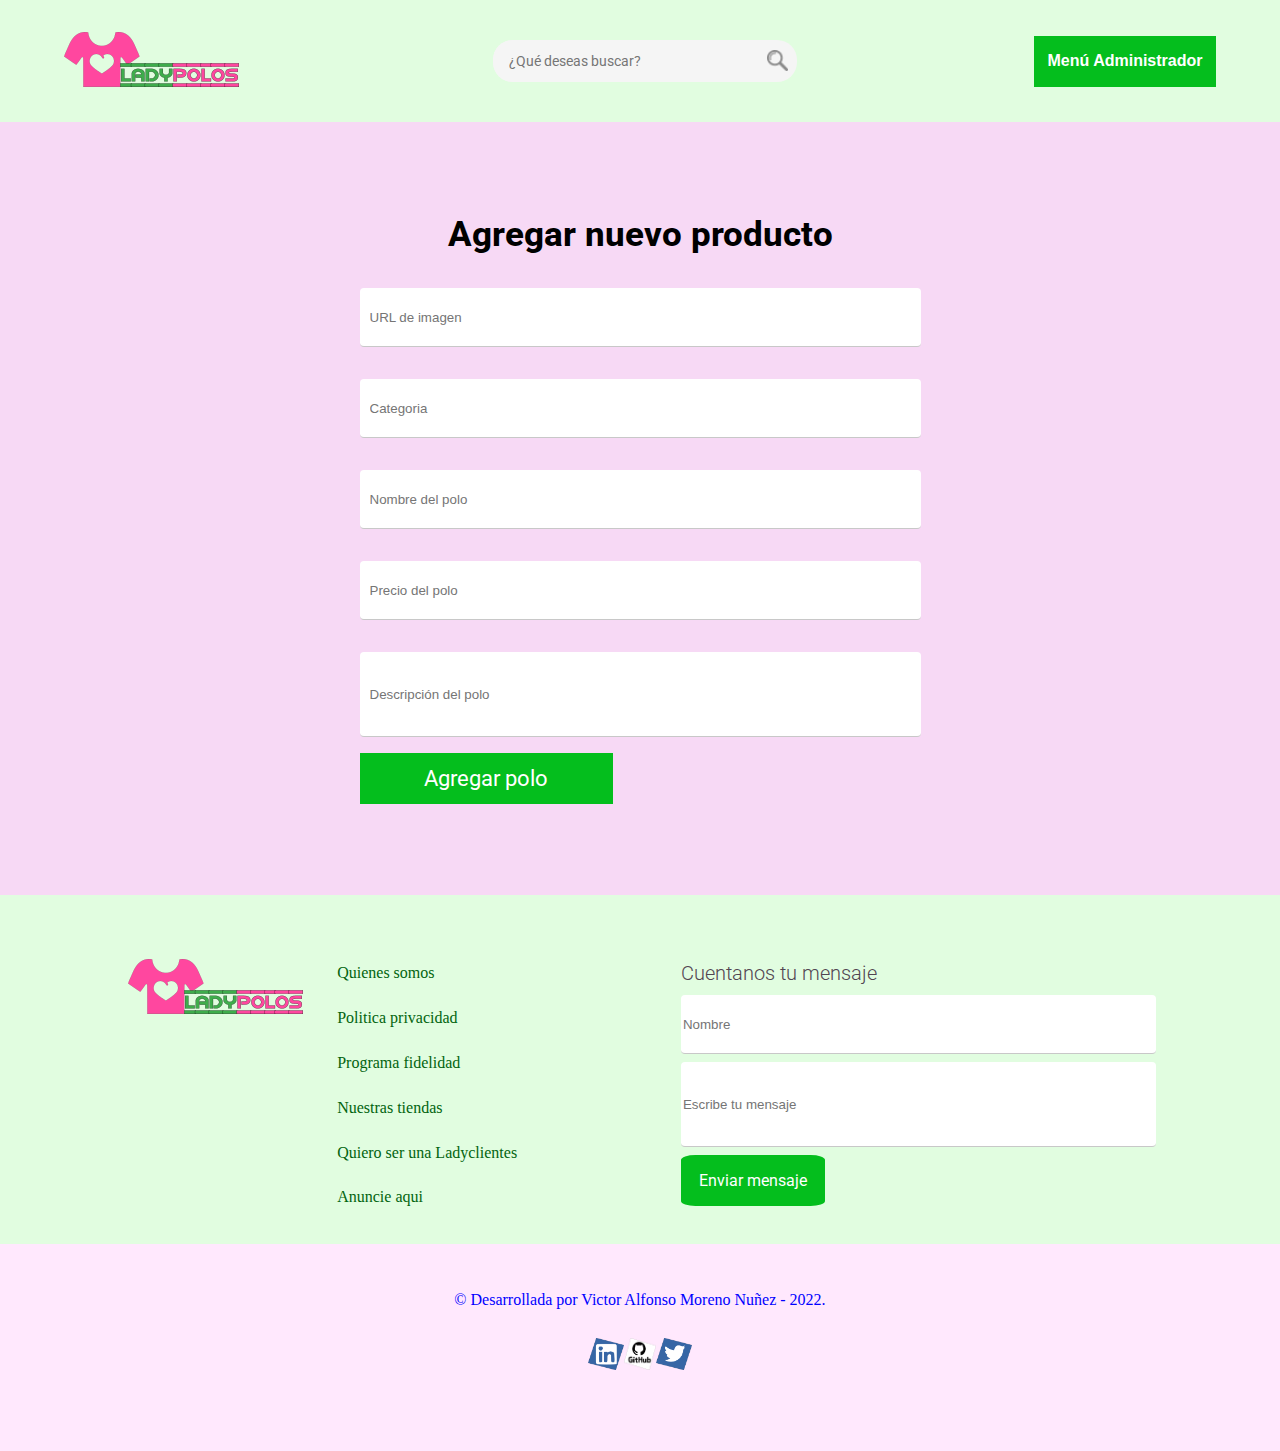
==== commit 91fdb0fc: "Correcion estilos css general" ====
--- a/añadir_productos.html
+++ b/añadir_productos.html
@@ -14,7 +14,7 @@
      <!-- Fonte del Proyecto Raleway -->
      <link href="https://fonts.googleapis.com/css2?family=Roboto:wght@100&display=swap" rel="stylesheet">
 
-	<title> Agregar productos - Alura Ecommerce</title>
+	<title> Agregar polo - Alura Ecommerce</title>
 		
 	</head>
 	<body>
@@ -29,7 +29,7 @@
                             <input type="text" class="buscar" placeholder="¿Qué deseas buscar?">
                             <a href="#"><i class="objeto_buscar"></i></a>
                         </div>
-                        <button class="boton_login" onclick="location.href='./productos.html';">Menú Administrador
+                        <button class="boton_administrador" onclick="location.href='./productos.html';">Menú Administrador
                         </button>
                     </div>
                 </div>
@@ -84,13 +84,13 @@
                     <div class="contacto_formulario">
                         <form action="#" class="contacto">
                             <fieldset>
-                                <legend class="titulo_contacto"></legend>
+                                <legend class="titulo_contacto">Cuentanos tu mensaje</legend>
                                 <input class="entrada_nombre" type="text" placeholder="Nombre">
                                 <label for="nombre"></label>
                                 <input class="entrada_mensaje" type="text" placeholder="Escribe tu mensaje">
                                 <label for="mensaje"></label>
                             </fieldset>
-                            <button class="boton_contacto">Cuentanos tu mensaje</button>
+                            <button class="boton_contacto">Enviar mensaje</button>
                         </form>
                     </div>
                 </div>
--- a/style.css
+++ b/style.css
@@ -65,31 +65,26 @@
 
 .boton_login{
     box-sizing: border-box;
-    color: #2a7ae4;
-    border: 1px solid #2a7ae4;
+    background: rgb(4 190 29);
+    color: white;
+    border-radius: 10%;
+    border: none;
     width: 182px;
     height: 51px;
-}
-
-.boton_login{
+    font-weight: 750;
+    font-size: 16px;
     display: flex;
     justify-content: space-evenly;
     align-items: center; 
 }
 
-
 .boton_login:hover{
-    background: #D4E4FA;
+    background: #ca1c73;
 }
 
 .promocion{
     height: 352px;
     background: linear-gradient(180deg, rgba(0, 0, 0, 0) 35%, rgba(0, 0, 0, 0.8) 100%), url("./img/bannertienda.jpg") center / cover no-repeat; 
-
-    /*
-    background-position: center;
-    background-repeat: no-repeat;
-    */
 }
 
 .encabezado .promocion{
@@ -130,11 +125,12 @@
     background: #3ead4cff;
     width: 129px;
     height: 51px;
+    border-radius: 10%;
     border-style: none;
     font-family: 'Roboto';
     font-style: normal;
     font-weight: 400;
-    font-size: 16px;
+    font-size: 18px;
     line-height: 19px;
 }
 
@@ -146,7 +142,7 @@
 /*Main*/
 
 .cuerpo_principal{
-    padding: 4rem 0.5rem 2rem 0.5rem;
+    padding: 6rem 0.7rem 2rem 0.7rem;
     background: rgb(247, 217, 245);
 }
 
@@ -175,49 +171,48 @@
 }
 
 .cuerpo_principal a{    
-    color: rgb(2, 100, 15);
+    color: rgb(57, 131, 57);
     text-decoration:none;
 }
 
+.contenedor_bloque_principal{
+    margin-bottom: 4rem;
+}
+
 .mujer .mujer_principales{
     display: flex;
-    justify-content: space-between;
-    align-items: center;
+    flex-wrap: wrap;
+    justify-content: space-between;
 }
 
 .mujer .mujer_descripcion{
     display: flex;
-    justify-content: space-between;
-    align-items: center;
-    gap: 16px;
+    flex-wrap: wrap;
+    justify-content: space-between;
 }
 
 .ninas .ninas_principal{
-    padding-top: 4rem;
-    display: flex;
-    justify-content: space-between;
-    align-items: center; 
+    display: flex;
+    flex-wrap: wrap;
+    justify-content: space-between;
 }
 
 .ninas .ninas_descripcion{
     display: flex;
-    justify-content: space-between;
-    align-items: center;
-    gap: 16px;
+    flex-wrap: wrap;
+    justify-content: space-between;
 }
 
 .variedad .variedad_principal{
-    padding-top: 4rem;
-    display: flex;
-    justify-content: space-between;
-    align-items: center; 
+    display: flex;
+    flex-wrap: wrap;
+    justify-content: space-between;
 }
 
 .variedad .variedad_descripcion{
     display: flex;
-    justify-content: space-between;
-    align-items: center;
-    gap: 16px;
+    flex-wrap: wrap;
+    justify-content: space-between;
 }
 
 
@@ -244,7 +239,7 @@
 }
 
 .caja_contacto{
-    width: 40%;
+    width: 38%;
 }
 
 .pie_contenedor{
@@ -252,7 +247,7 @@
 }
 
 .contacto_formulario{
-    width: 50%;
+    width: 46%;
 }
 
 .contacto{
@@ -282,12 +277,12 @@
 }
 
 .titulo_contacto{
-    color: black;
-    font-family: 'Roboto';
-    font-style: normal;
-    font-weight: 700;
-    font-size: 16px;
-    line-height: 19px;
+    color: #524551;
+    font-family: 'Roboto';
+    font-style: normal;
+    font-weight: 300;
+    font-size: 20px;
+    line-height: 28px;
     margin-bottom: 8px;
 }
 
@@ -315,7 +310,8 @@
     color: #ffffff;
     width: 144px;
     height: 51px;
-    background: #2a7ae4;
+    background: rgb(4 190 29);
+    border-radius: 10%;
     border-style: none;
     font-family: 'Roboto';
     font-style: normal;
@@ -325,7 +321,7 @@
 }
 
 .boton_contacto:hover{
-    background: #5595e9;
+    background: #ca1c73;
 }
 
 /*Pie redes sociales*/
@@ -333,7 +329,7 @@
 .pie_fin{
     background:rgb(255, 232, 253);
     text-align: center;
-    padding:  3rem 0 3rem 0;
+    padding:  3rem 0 4.5rem 0;
 }
 
 .pie_creador{
@@ -361,6 +357,30 @@
     transform: scale(2)
 }
 
+.extra{
+    background:#f5d0fd;
+    text-align: center;
+    padding:  0.5rem 0 3.5rem 0;
+
+}
+
+.boton_extra{
+    box-sizing: border-box;
+    background: rgb(4 190 29);
+    color: white;
+    border-radius: 45%;
+    border: none;
+    width: 100px;
+    height: 50px;
+    font-weight: 300;
+    font-size: 19px; 
+    margin-top: 4rem;
+}
+
+.boton_extra:hover{
+    background: #ca1c73;
+    transform: rotate(30deg);
+}
 
 /*Configuracion screen para dispositivos dispositivos*/
 
@@ -373,6 +393,11 @@
 }
 
 @media screen and (max-width:768px){
+
+    .boton_login {
+        width: auto;
+        margin-left: 2rem;
+    }
 
     .encabezado{
         
@@ -385,16 +410,11 @@
     }
 
     .encabezado_inicio{
-        flex-direction: column;
-        justify-content: left;
-        margin: 0 auto;
         padding: 10px 0;
     }
 
     .encabezado_items{
-        flex-direction: column;
-        margin: 1rem auto;
-        justify-content: left;
+        place-content: space-around;
         margin: 0 auto;
         padding: 10px 0;
     }
@@ -405,9 +425,18 @@
         order: 0;   
     }
 
-    .mujer_descripcion, .ninas_descripcion, .variedad_descripcion{
+    .mujer_principales, .ninas_principal, .variedad_principal{
+        margin-top: 3rem;
+        margin-bottom: 1.5rem;
+    }
+
+    .mujer_descripcion .ninas_descripcion .variedad_descripcion{
         display: flex;
-        flex-direction: column;
+        place-content: space-around;
+    }
+
+    .contenedor_bloque_principal{
+        margin-bottom: 2rem;
     }
 
     .caja_contacto{
@@ -421,7 +450,7 @@
 
 }
 
-@media screen and (max-width:360px){
+@media screen and (max-width:414px){
 
     .encabezado_items img{
         width: auto;
@@ -429,24 +458,20 @@
         order: 0;   
     }
 
-    .objeto_buscar{
-        background: #ffffff;
-        order: 2;
-    }
-
-    .buscar{
-        display: none;
-    }
-
     .boton_login{
         order: 1;
         width: 133px;
         height: 40px;
     }
 
-    .titulo_promocion, .descripcion_promocion{
-        font-size: 22px;
-        line-height: 16px;
+    .cuerpo_principal {
+        display: flex;
+        flex-direction: column;
+        align-items: center;
+    }
+
+    .contenedor_bloque_principal{
+        margin-bottom: 2rem;
     }
 
 }--- a/añadir_productos.css
+++ b/añadir_productos.css
@@ -1,4 +1,25 @@
 /*Estilos css para agregar productos*/
+
+
+.boton_administrador{
+    box-sizing: border-box;
+    background: rgb(4 190 29);
+    color: white;
+    border: none;
+    width: 182px;
+    height: 51px;
+    font-weight: 750;
+    font-size: 16px;
+    display: flex;
+    justify-content: space-evenly;
+    align-items: center; 
+}
+
+.boton_administrador:hover{
+    background: #ca1c73;
+}
+
+
 
 .formulario{
     background: rgb(247, 217, 245);
@@ -15,10 +36,12 @@
 .titulo_agregar{
     font-family: 'Roboto';
     font-style: normal;
-    font-weight: 700;
-    font-size: 32px;
-    line-height: 38px;
-    color: #464646;
+    font-weight: 750;
+    font-size: 35px;
+    line-height: 43px;
+    color: #000000;
+    padding-bottom: 1rem;
+    text-align: center;
 }
 
 .agregar_producto{
@@ -47,22 +70,28 @@
 
 .boton_agregar{
     color: #ffffff;
-    width: 559px;
+    width: 253px;
     height: 51px;
-    background: #2a7ae4;
+    background: rgb(4 190 29);
     border-style: none;
     font-family: 'Roboto';
     font-style: normal;
     font-weight: 400;
-    font-size: 16px;
+    font-size: 22px;
     line-height: 19px;
 }
 
 .boton_agregar:hover{
-    background: #5995e9;
+    background: #ca1c73;
 }
 
+/*Configuracion screen para dispositivos dispositivos*/
+
 @media screen and (max-width:768px){
+
+    .formulario{
+        width: auto;
+    }
 
     .formulario_polos{
         margin: 0 5%;
@@ -73,15 +102,20 @@
      
     }
     .boton_agregar {
-        width: 100%;
+        width: 35%;
     }
 
 }
-@media screen and (max-width:360px){
+@media screen and (max-width:414px){
+
+    .boton_administrador{
+        width: 118px;
+        height: 31px;
+    }
     
-    .itulo_agregar{
-        font-weight: 700;
-        font-size: 22px;
+    .titulo_agregar{
+        font-weight: 70;
+        font-size: 25px;
         line-height: 26px;
     }
 }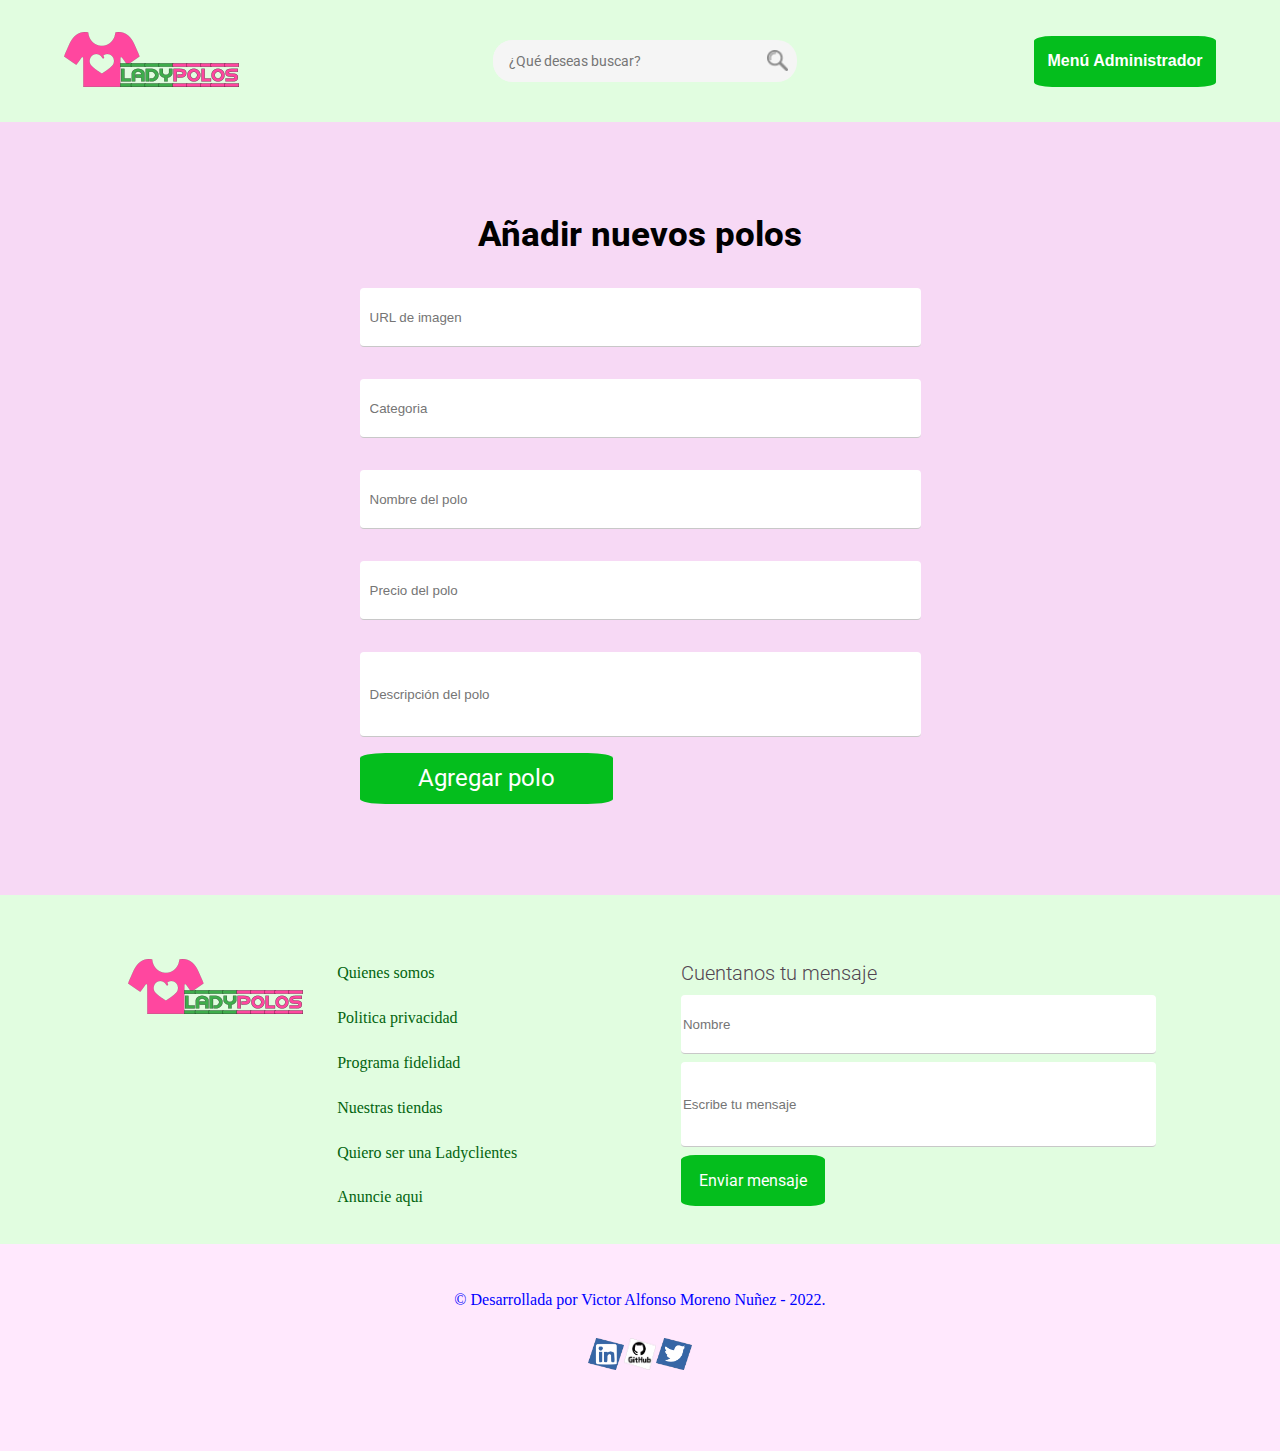
==== commit 6f3456ae: "Correciones finales" ====
--- a/añadir_productos.html
+++ b/añadir_productos.html
@@ -38,7 +38,7 @@
         <main class="formulario">
             <form action="#" class="formulario_polos">
                 <fieldset>
-                    <legend class="titulo_agregar">Agregar nuevo producto</legend>
+                    <legend class="titulo_agregar">Añadir nuevos polos</legend>
                     <div class="agregar_producto">
                         <input name="agregar_imagen" id="agregar_imagen" class="agregar" type="text" placeholder="URL de imagen" required data-tipo="agregar_imagen">
                         <label class="agregar_etiqueta" for="agregar_imagen"></label>
--- a/añadir_productos.css
+++ b/añadir_productos.css
@@ -5,6 +5,7 @@
     box-sizing: border-box;
     background: rgb(4 190 29);
     color: white;
+    border-radius: 10%;
     border: none;
     width: 182px;
     height: 51px;
@@ -73,11 +74,12 @@
     width: 253px;
     height: 51px;
     background: rgb(4 190 29);
+    border-radius: 10%;
     border-style: none;
     font-family: 'Roboto';
     font-style: normal;
     font-weight: 400;
-    font-size: 22px;
+    font-size: 24px;
     line-height: 19px;
 }
 
